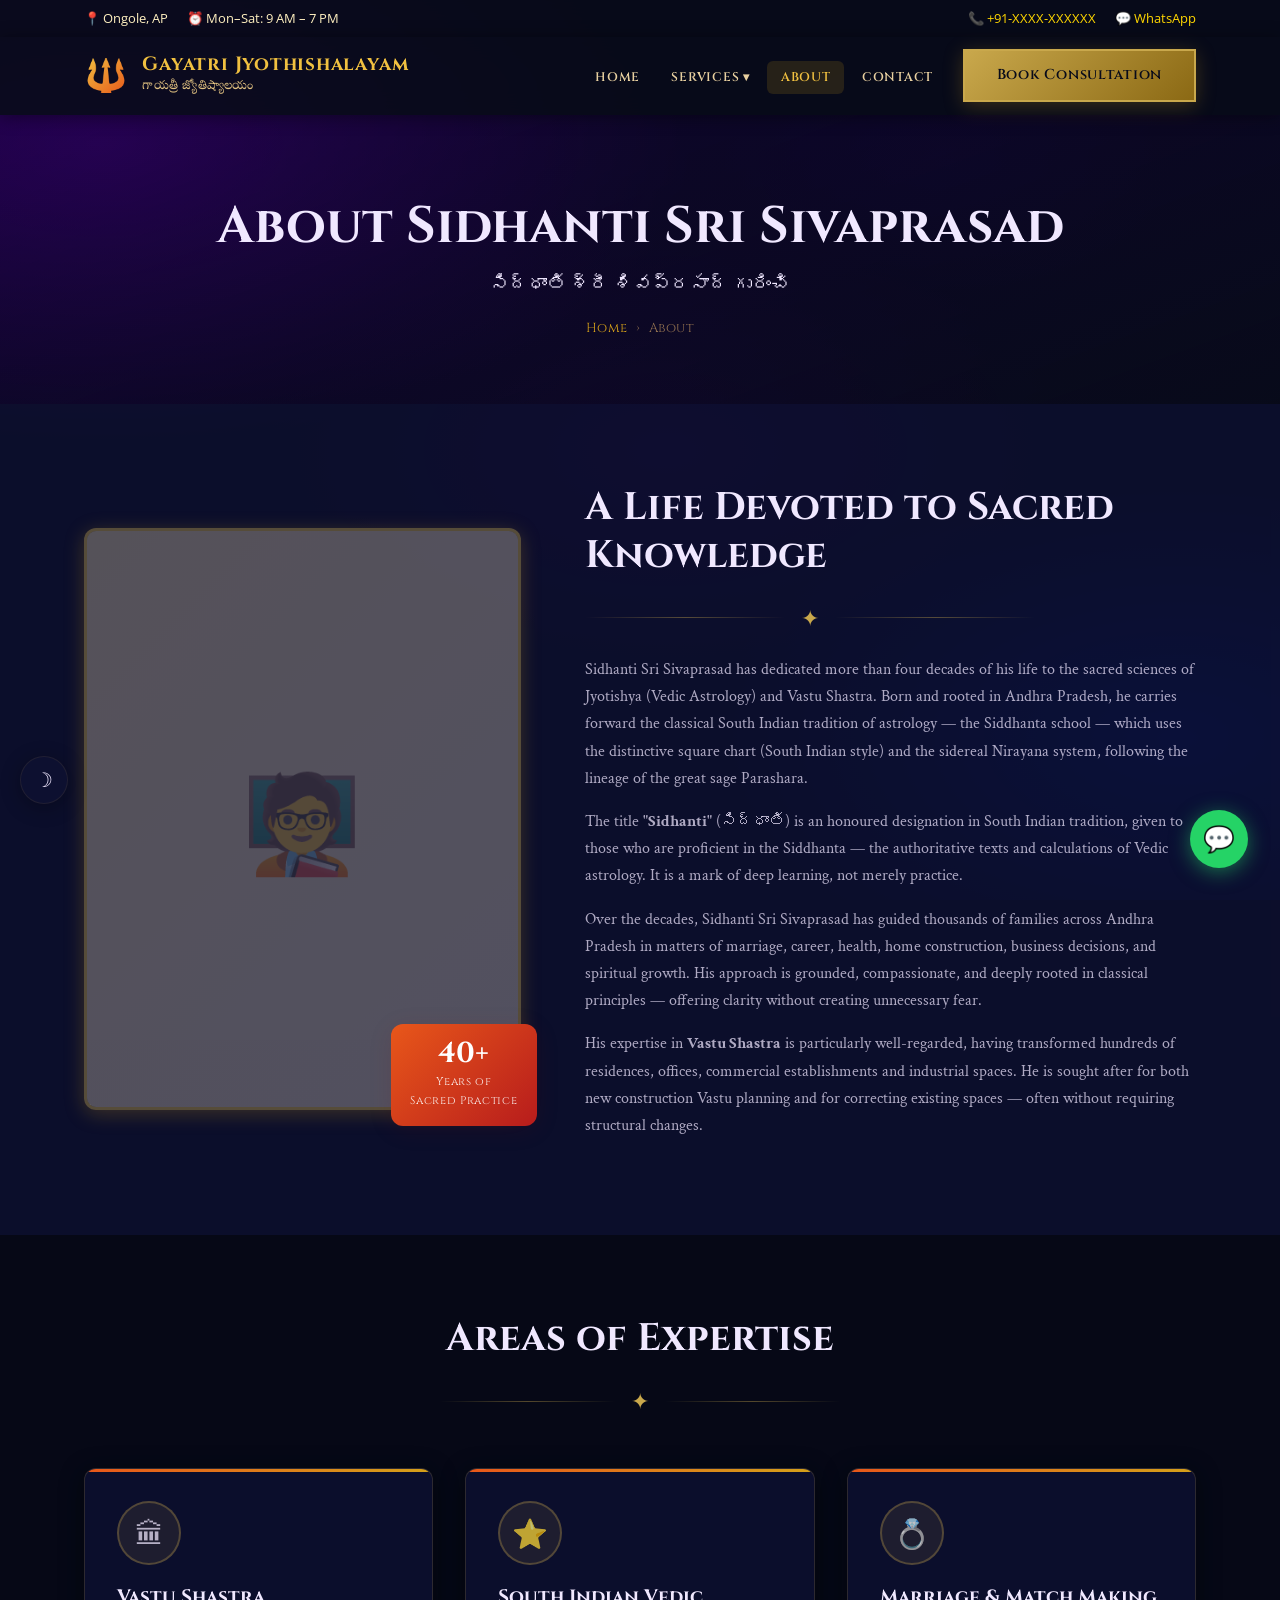
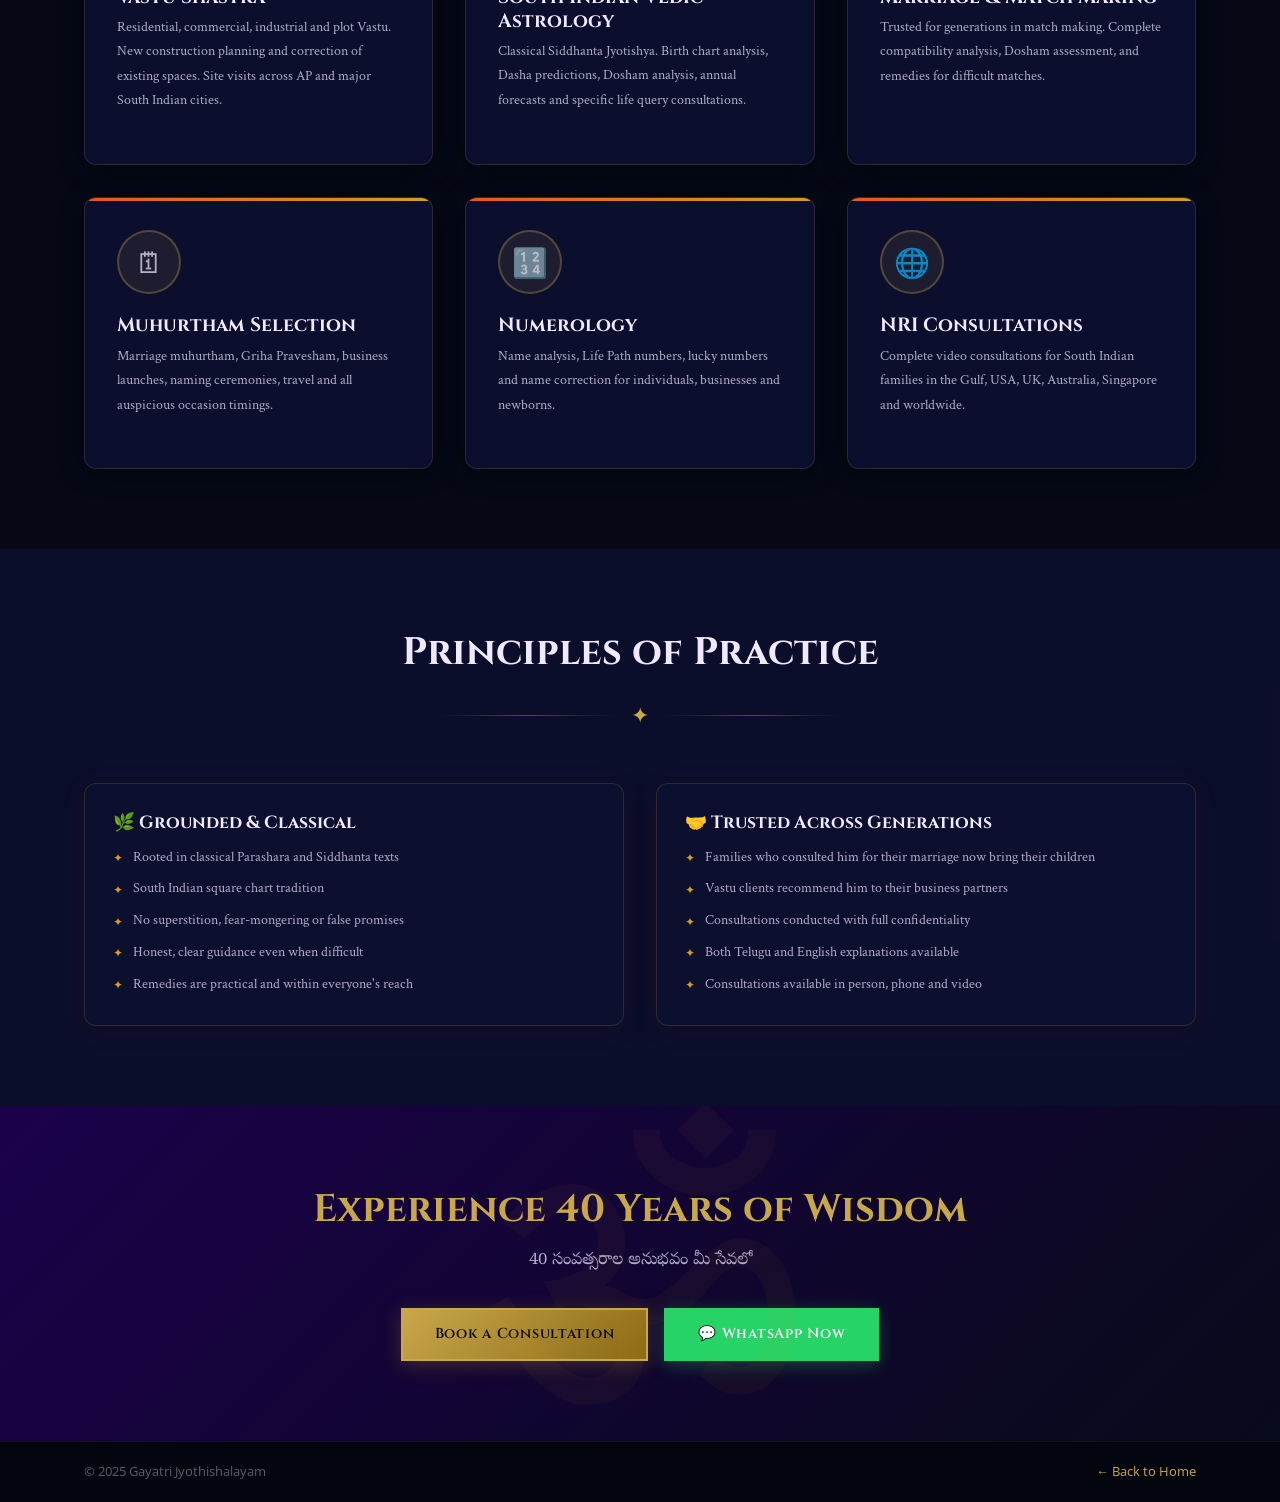
==== about.html @ 5791e116 "Initial commit — Gayatri Jyothishalayam website Full website for Sidhanti Sri Sivaprasad's astrology" ====
<!DOCTYPE html>
<html lang="en" data-theme="dark">
<head>
  <meta charset="UTF-8" />
  <meta name="viewport" content="width=device-width, initial-scale=1.0" />
  <title>About Sidhanti Sri Sivaprasad — Gayatri Jyothishalayam</title>
  <meta name="description" content="Learn about Sidhanti Sri Sivaprasad — 40+ years of expertise in South Indian Vedic Astrology, Vastu Shastra, Match Making, Muhurtham and Numerology. Gayatri Jyothishalayam, Ongole." />
  <link rel="stylesheet" href="css/style.css" />
  <link rel="stylesheet" href="css/interactive-bg.css" />
  <link rel="icon" href="data:image/svg+xml,<svg xmlns='http://www.w3.org/2000/svg' viewBox='0 0 100 100'><text y='.9em' font-size='90'>🔱</text></svg>" />
</head>
<body>

  <div class="topbar"><div class="container">
    <div class="topbar-left"><span class="topbar-item">📍 Ongole, AP</span><span class="topbar-item">⏰ Mon–Sat: 9 AM – 7 PM</span></div>
    <div class="topbar-right"><a href="tel:+91XXXXXXXXXX" class="topbar-item">📞 +91-XXXX-XXXXXX</a><a href="https://wa.me/91XXXXXXXXXX" class="topbar-item">💬 WhatsApp</a></div>
  </div></div>

  <header class="site-header"><div class="container"><nav class="navbar">
    <a href="index.html" class="logo"><span class="logo-symbol">🔱</span><span class="logo-text"><span class="logo-name">Gayatri Jyothishalayam</span><span class="logo-tagline telugu">గాయత్రీ జ్యోతిష్యాలయం</span></span></a>
    <ul class="nav-menu" id="navMenu">
      <li class="nav-item"><a href="index.html" class="nav-link">Home</a></li>
      <li class="nav-item"><a href="#" class="nav-link">Services ▾</a><div class="dropdown"><a href="astrology.html">⭐ Vedic Astrology</a><a href="vastu.html">🏛 Vastu Shastra</a><a href="matchmaking.html">💍 Match Making</a><a href="muhurtham.html">🗓 Muhurtham</a><a href="numerology.html">🔢 Numerology</a></div></li>
      <li class="nav-item"><a href="about.html" class="nav-link active">About</a></li>
      <li class="nav-item"><a href="contact.html" class="nav-link">Contact</a></li>
      <li class="nav-item nav-cta"><a href="contact.html" class="btn btn-gold">Book Consultation</a></li>
    </ul>
    <button class="hamburger" id="hamburger" aria-label="Toggle menu"><span></span><span></span><span></span></button>
  </nav></div></header>

  <section class="page-hero">
    <div class="container">
      <h1>About Sidhanti Sri Sivaprasad</h1>
      <p class="page-hero-telugu telugu">సిద్ధాంతి శ్రీ శివప్రసాద్ గురించి</p>
      <div class="breadcrumb"><a href="index.html">Home</a> <span>›</span> <span>About</span></div>
    </div>
  </section>

  <!-- Main About -->
  <section class="content-section">
    <div class="container">
      <div class="about-grid">
        <div class="about-photo-wrap fade-up">
          <div class="about-photo-frame">
            <img src="images/sivaprasad.jpg" alt="Sidhanti Sri Sivaprasad" onerror="this.style.display='none'; this.nextElementSibling.style.display='flex';" />
            <div class="about-photo-placeholder" style="display:none; width:100%; height:100%; align-items:center; justify-content:center; font-size:6rem; background:linear-gradient(135deg,#FFF0C0,#F5ECD8)">🧑‍🏫</div>
          </div>
          <div class="about-badge">
            <div class="about-badge-num">40+</div>
            <div class="about-badge-label">Years of<br/>Sacred Practice</div>
          </div>
        </div>

        <div class="about-content fade-up">
          <h2>A Life Devoted to Sacred Knowledge</h2>
          <div class="divider" style="justify-content:flex-start; margin-left:0"><span class="divider-sym">✦</span></div>

          <p class="about-desc">
            Sidhanti Sri Sivaprasad has dedicated more than four decades of his life to the sacred sciences of Jyotishya (Vedic Astrology) and Vastu Shastra. Born and rooted in Andhra Pradesh, he carries forward the classical South Indian tradition of astrology — the Siddhanta school — which uses the distinctive square chart (South Indian style) and the sidereal Nirayana system, following the lineage of the great sage Parashara.
          </p>
          <p class="about-desc">
            The title <strong>"Sidhanti"</strong> (సిద్ధాంతి) is an honoured designation in South Indian tradition, given to those who are proficient in the Siddhanta — the authoritative texts and calculations of Vedic astrology. It is a mark of deep learning, not merely practice.
          </p>
          <p class="about-desc">
            Over the decades, Sidhanti Sri Sivaprasad has guided thousands of families across Andhra Pradesh in matters of marriage, career, health, home construction, business decisions, and spiritual growth. His approach is grounded, compassionate, and deeply rooted in classical principles — offering clarity without creating unnecessary fear.
          </p>
          <p class="about-desc">
            His expertise in <strong>Vastu Shastra</strong> is particularly well-regarded, having transformed hundreds of residences, offices, commercial establishments and industrial spaces. He is sought after for both new construction Vastu planning and for correcting existing spaces — often without requiring structural changes.
          </p>
        </div>
      </div>
    </div>
  </section>

  <!-- Expertise -->
  <section class="content-section alt">
    <div class="container">
      <div class="section-head fade-up">
        <h2>Areas of Expertise</h2>
        <div class="divider"><span class="divider-sym">✦</span></div>
      </div>
      <div class="services-grid">
        <div class="service-card fade-up">
          <div class="service-icon">🏛</div>
          <h3>Vastu Shastra</h3>
          <p>Residential, commercial, industrial and plot Vastu. New construction planning and correction of existing spaces. Site visits across AP and major South Indian cities.</p>
        </div>
        <div class="service-card fade-up">
          <div class="service-icon">⭐</div>
          <h3>South Indian Vedic Astrology</h3>
          <p>Classical Siddhanta Jyotishya. Birth chart analysis, Dasha predictions, Dosham analysis, annual forecasts and specific life query consultations.</p>
        </div>
        <div class="service-card fade-up">
          <div class="service-icon">💍</div>
          <h3>Marriage & Match Making</h3>
          <p>Trusted for generations in match making. Complete compatibility analysis, Dosham assessment, and remedies for difficult matches.</p>
        </div>
        <div class="service-card fade-up">
          <div class="service-icon">🗓</div>
          <h3>Muhurtham Selection</h3>
          <p>Marriage muhurtham, Griha Pravesham, business launches, naming ceremonies, travel and all auspicious occasion timings.</p>
        </div>
        <div class="service-card fade-up">
          <div class="service-icon">🔢</div>
          <h3>Numerology</h3>
          <p>Name analysis, Life Path numbers, lucky numbers and name correction for individuals, businesses and newborns.</p>
        </div>
        <div class="service-card fade-up">
          <div class="service-icon">🌐</div>
          <h3>NRI Consultations</h3>
          <p>Complete video consultations for South Indian families in the Gulf, USA, UK, Australia, Singapore and worldwide.</p>
        </div>
      </div>
    </div>
  </section>

  <!-- Values -->
  <section class="content-section">
    <div class="container">
      <div class="section-head fade-up">
        <h2>Principles of Practice</h2>
        <div class="divider"><span class="divider-sym">✦</span></div>
      </div>
      <div class="info-grid fade-up">
        <div class="info-card">
          <h3>🌿 Grounded & Classical</h3>
          <ul>
            <li>Rooted in classical Parashara and Siddhanta texts</li>
            <li>South Indian square chart tradition</li>
            <li>No superstition, fear-mongering or false promises</li>
            <li>Honest, clear guidance even when difficult</li>
            <li>Remedies are practical and within everyone's reach</li>
          </ul>
        </div>
        <div class="info-card">
          <h3>🤝 Trusted Across Generations</h3>
          <ul>
            <li>Families who consulted him for their marriage now bring their children</li>
            <li>Vastu clients recommend him to their business partners</li>
            <li>Consultations conducted with full confidentiality</li>
            <li>Both Telugu and English explanations available</li>
            <li>Consultations available in person, phone and video</li>
          </ul>
        </div>
      </div>
    </div>
  </section>

  <section class="cta-section">
    <div class="container">
      <h2>Experience 40 Years of Wisdom</h2>
      <p class="cta-telugu telugu">40 సంవత్సరాల అనుభవం మీ సేవలో</p>
      <div class="cta-actions">
        <a href="contact.html" class="btn btn-gold">Book a Consultation</a>
        <a href="https://wa.me/91XXXXXXXXXX" class="btn btn-whatsapp">💬 WhatsApp Now</a>
      </div>
    </div>
  </section>

  <footer class="site-footer"><div class="footer-bottom"><div class="container"><span>© 2025 Gayatri Jyothishalayam</span><span><a href="index.html" style="color:var(--gold)">← Back to Home</a></span></div></div></footer>
  <a href="https://wa.me/91XXXXXXXXXX" class="whatsapp-float" target="_blank" rel="noopener" aria-label="WhatsApp">💬</a>
  <script src="js/main.js"></script>
  <script src="js/interactive.js"></script>
</body>
</html>
---- css/style.css ----
/* ============================================================
   GAYATRI JYOTHISHALAYAM — MAIN STYLESHEET
   Theme: Traditional & Spiritual (Saffron / Gold / Deep Red)
   ============================================================ */

@import url('https://fonts.googleapis.com/css2?family=Cinzel:wght@400;600;700&family=Playfair+Display:ital,wght@0,400;0,600;0,700;1,400&family=Open+Sans:wght@300;400;600&family=Noto+Serif+Telugu:wght@400;600;700&display=swap');

/* ── CSS Variables ── */
:root {
  --saffron:      #E8571A;
  --saffron-lt:   #F47B3F;
  --gold:         #D4A01A;
  --gold-lt:      #F0C040;
  --gold-pale:    #FFF0C0;
  --red-deep:     #8B0000;
  --red-mid:      #B71C1C;
  --cream:        #FFF8EE;
  --cream-dark:   #F5ECD8;
  --brown-dark:   #1C0A00;
  --brown-mid:    #4A2800;
  --brown-light:  #7A5230;
  --text-main:    #2C1200;
  --text-muted:   #6B4020;
  --border:       #D4A01A44;
  --shadow:       0 4px 24px rgba(139,0,0,0.10);
  --shadow-gold:  0 4px 20px rgba(212,160,26,0.25);
  --radius:       12px;
  --radius-sm:    6px;
  --transition:   0.3s ease;
}

/* ── Reset & Base ── */
*, *::before, *::after { box-sizing: border-box; margin: 0; padding: 0; }
html { scroll-behavior: smooth; font-size: 16px; }
body {
  font-family: 'Open Sans', sans-serif;
  background: var(--cream);
  color: var(--text-main);
  line-height: 1.7;
}
img { max-width: 100%; display: block; }
a { color: inherit; text-decoration: none; }
ul { list-style: none; }

/* ── Typography ── */
h1, h2, h3, h4 {
  font-family: 'Cinzel', serif;
  line-height: 1.25;
  color: var(--red-deep);
}
h1 { font-size: clamp(2rem, 5vw, 3.2rem); }
h2 { font-size: clamp(1.6rem, 3.5vw, 2.4rem); }
h3 { font-size: clamp(1.2rem, 2.5vw, 1.6rem); }
h4 { font-size: 1.1rem; }

.telugu {
  font-family: 'Noto Serif Telugu', serif;
  line-height: 1.8;
}
.section-subtitle {
  font-family: 'Playfair Display', serif;
  font-style: italic;
  color: var(--brown-light);
  font-size: 1.05rem;
  margin-top: 0.5rem;
}

/* ── Utility ── */
.container { max-width: 1160px; margin: 0 auto; padding: 0 1.5rem; }
.text-center { text-align: center; }
.text-gold { color: var(--gold); }
.text-saffron { color: var(--saffron); }
.text-red { color: var(--red-deep); }
.mt-1 { margin-top: 0.5rem; }
.mt-2 { margin-top: 1rem; }
.mt-3 { margin-top: 1.5rem; }
.mt-4 { margin-top: 2rem; }

/* ── Divider ── */
.divider {
  display: flex; align-items: center; justify-content: center;
  gap: 1rem; margin: 1.2rem auto;
}
.divider::before, .divider::after {
  content: ''; flex: 1; height: 1px;
  background: linear-gradient(to right, transparent, var(--gold), transparent);
  max-width: 200px;
}
.divider-sym {
  color: var(--gold); font-size: 1.4rem;
}

/* ── Section Heading ── */
.section-head { text-align: center; margin-bottom: 3rem; }
.section-head h2 { margin-bottom: 0.5rem; }
.section-head .divider { max-width: 400px; }
.section-head p { color: var(--text-muted); max-width: 640px; margin: 0.5rem auto 0; }

/* ── Buttons ── */
.btn {
  display: inline-flex; align-items: center; gap: 0.5rem;
  padding: 0.75rem 2rem; border-radius: 50px; font-weight: 600;
  font-family: 'Cinzel', serif; font-size: 0.9rem;
  letter-spacing: 0.05em; cursor: pointer; border: 2px solid transparent;
  transition: all var(--transition);
}
.btn-primary {
  background: linear-gradient(135deg, var(--saffron), var(--red-mid));
  color: #fff; border-color: var(--saffron);
  box-shadow: 0 4px 16px rgba(232,87,26,0.35);
}
.btn-primary:hover {
  background: linear-gradient(135deg, var(--red-mid), var(--saffron));
  box-shadow: 0 6px 24px rgba(232,87,26,0.5);
  transform: translateY(-2px);
}
.btn-gold {
  background: linear-gradient(135deg, var(--gold), #B8860B);
  color: var(--brown-dark); border-color: var(--gold);
  box-shadow: var(--shadow-gold);
}
.btn-gold:hover {
  filter: brightness(1.1);
  transform: translateY(-2px);
}
.btn-outline {
  background: transparent; color: var(--red-deep);
  border-color: var(--red-deep);
}
.btn-outline:hover {
  background: var(--red-deep); color: #fff;
}
.btn-whatsapp {
  background: #25D366; color: #fff; border-color: #25D366;
  box-shadow: 0 4px 16px rgba(37,211,102,0.3);
}
.btn-whatsapp:hover {
  background: #128C7E; box-shadow: 0 6px 20px rgba(37,211,102,0.4);
  transform: translateY(-2px);
}

/* ── Topbar ── */
.topbar {
  background: var(--red-deep);
  color: #FFF0C0;
  font-size: 0.82rem;
  padding: 0.45rem 0;
}
.topbar .container {
  display: flex; justify-content: space-between; align-items: center;
  flex-wrap: wrap; gap: 0.5rem;
}
.topbar a { color: #FFD700; transition: color var(--transition); }
.topbar a:hover { color: #fff; }
.topbar-left, .topbar-right { display: flex; align-items: center; gap: 1.2rem; }
.topbar-item { display: flex; align-items: center; gap: 0.4rem; }

/* ── Header / Navbar ── */
.site-header {
  background: linear-gradient(135deg, var(--brown-dark) 0%, #3A1000 100%);
  position: sticky; top: 0; z-index: 1000;
  box-shadow: 0 2px 16px rgba(0,0,0,0.4);
}
.navbar {
  display: flex; align-items: center; justify-content: space-between;
  padding: 0.8rem 0;
}
.logo {
  display: flex; align-items: center; gap: 0.9rem;
}
.logo-symbol {
  font-size: 2.2rem; line-height: 1;
  background: linear-gradient(135deg, var(--gold-lt), var(--saffron));
  -webkit-background-clip: text; -webkit-text-fill-color: transparent;
  background-clip: text;
}
.logo-text { display: flex; flex-direction: column; line-height: 1.15; }
.logo-name {
  font-family: 'Cinzel', serif; font-size: 1.2rem; font-weight: 700;
  color: var(--gold-lt); letter-spacing: 0.04em;
}
.logo-tagline {
  font-family: 'Noto Serif Telugu', serif; font-size: 0.78rem;
  color: #E0C080; letter-spacing: 0.02em;
}

.nav-menu { display: flex; align-items: center; gap: 0.25rem; }
.nav-link {
  color: #E8D0A0; font-family: 'Cinzel', serif; font-size: 0.78rem;
  font-weight: 600; letter-spacing: 0.06em; text-transform: uppercase;
  padding: 0.5rem 0.85rem; border-radius: var(--radius-sm);
  transition: all var(--transition);
  position: relative;
}
.nav-link:hover, .nav-link.active {
  color: var(--gold-lt);
  background: rgba(212,160,26,0.15);
}

/* Dropdown */
.nav-item { position: relative; }
.dropdown {
  display: none; position: absolute; top: 100%; left: 0;
  background: #2A0800; border: 1px solid var(--gold);
  border-radius: var(--radius-sm); min-width: 220px;
  box-shadow: 0 8px 32px rgba(0,0,0,0.5);
  z-index: 999;
}
.nav-item:hover .dropdown { display: block; }
.dropdown a {
  display: block; padding: 0.65rem 1.2rem;
  color: #E0C080; font-size: 0.82rem;
  font-family: 'Open Sans', sans-serif; font-weight: 600;
  transition: all var(--transition); border-bottom: 1px solid rgba(212,160,26,0.1);
}
.dropdown a:last-child { border-bottom: none; }
.dropdown a:hover { background: rgba(212,160,26,0.15); color: var(--gold-lt); padding-left: 1.6rem; }

.nav-cta { margin-left: 0.75rem; }

.hamburger {
  display: none; flex-direction: column; gap: 5px;
  background: none; border: none; cursor: pointer; padding: 0.5rem;
}
.hamburger span {
  display: block; width: 26px; height: 2px;
  background: var(--gold-lt); border-radius: 2px; transition: all var(--transition);
}

/* ── Hero ── */
.hero {
  position: relative; min-height: 92vh;
  display: flex; align-items: center;
  background: linear-gradient(160deg, var(--brown-dark) 0%, #3D1200 40%, #5A1E00 100%);
  overflow: hidden;
}
.hero-bg-pattern {
  position: absolute; inset: 0;
  background-image:
    radial-gradient(circle at 20% 50%, rgba(212,160,26,0.08) 0%, transparent 60%),
    radial-gradient(circle at 80% 20%, rgba(232,87,26,0.08) 0%, transparent 50%),
    radial-gradient(circle at 60% 80%, rgba(139,0,0,0.15) 0%, transparent 50%);
}
.hero-mandala {
  position: absolute; right: -5%; top: 50%; transform: translateY(-50%);
  width: 55vw; max-width: 700px; opacity: 0.06;
  font-size: 55vw; line-height: 1;
  color: var(--gold); pointer-events: none;
  font-family: serif; user-select: none;
}
.hero .container {
  position: relative; z-index: 2;
  display: grid; grid-template-columns: 1fr 1fr; gap: 4rem; align-items: center;
}
.hero-badge {
  display: inline-flex; align-items: center; gap: 0.5rem;
  background: rgba(212,160,26,0.15); border: 1px solid rgba(212,160,26,0.4);
  color: var(--gold-lt); padding: 0.35rem 1rem; border-radius: 50px;
  font-size: 0.8rem; font-family: 'Cinzel', serif; letter-spacing: 0.08em;
  margin-bottom: 1.2rem;
}
.hero-title {
  font-family: 'Cinzel', serif;
  font-size: clamp(2rem, 4.5vw, 3.2rem); font-weight: 700;
  color: #FFF8E0; line-height: 1.2; margin-bottom: 0.5rem;
}
.hero-title span { color: var(--gold-lt); }
.hero-subtitle-telugu {
  font-family: 'Noto Serif Telugu', serif;
  font-size: 1.15rem; color: #E8C070;
  margin-bottom: 1rem; line-height: 1.8;
}
.hero-desc {
  color: #C8A878; font-size: 1rem; max-width: 500px; margin-bottom: 2rem;
}
.hero-actions { display: flex; gap: 1rem; flex-wrap: wrap; }
.hero-stats {
  display: flex; gap: 2rem; margin-top: 2.5rem;
  border-top: 1px solid rgba(212,160,26,0.2); padding-top: 2rem;
}
.hero-stat { text-align: center; }
.hero-stat-num {
  font-family: 'Cinzel', serif; font-size: 2rem; font-weight: 700;
  color: var(--gold-lt); line-height: 1;
}
.hero-stat-label { font-size: 0.75rem; color: #A07840; text-transform: uppercase; letter-spacing: 0.08em; margin-top: 0.25rem; }

.hero-card {
  background: rgba(255,248,238,0.05);
  border: 1px solid rgba(212,160,26,0.25);
  border-radius: var(--radius);
  padding: 2rem;
  backdrop-filter: blur(10px);
}
.hero-card-title {
  font-family: 'Cinzel', serif; color: var(--gold-lt); font-size: 1rem;
  margin-bottom: 1.5rem; text-align: center;
  border-bottom: 1px solid rgba(212,160,26,0.2); padding-bottom: 0.75rem;
}
.hero-services-list { display: flex; flex-direction: column; gap: 0.8rem; }
.hero-service-item {
  display: flex; align-items: center; gap: 0.75rem;
  color: #E0C080; font-size: 0.9rem;
}
.hero-service-icon {
  width: 36px; height: 36px; border-radius: 50%;
  background: rgba(212,160,26,0.15); border: 1px solid rgba(212,160,26,0.3);
  display: flex; align-items: center; justify-content: center; font-size: 1rem;
  flex-shrink: 0;
}

/* ── Services Section ── */
.services-section {
  padding: 5rem 0;
  background: var(--cream);
}
.services-grid {
  display: grid;
  grid-template-columns: repeat(auto-fit, minmax(320px, 1fr));
  gap: 2rem;
}
.service-card {
  background: #fff;
  border: 1px solid var(--border);
  border-radius: var(--radius);
  padding: 2rem;
  box-shadow: var(--shadow);
  transition: all var(--transition);
  position: relative; overflow: hidden;
}
.service-card::before {
  content: ''; position: absolute; top: 0; left: 0; right: 0; height: 3px;
  background: linear-gradient(90deg, var(--saffron), var(--gold));
}
.service-card:hover {
  transform: translateY(-6px);
  box-shadow: 0 12px 40px rgba(139,0,0,0.15);
  border-color: var(--gold);
}
.service-icon {
  width: 64px; height: 64px; border-radius: 50%;
  background: linear-gradient(135deg, #FFF0C0, var(--cream-dark));
  border: 2px solid var(--gold);
  display: flex; align-items: center; justify-content: center;
  font-size: 1.8rem; margin-bottom: 1.2rem;
}
.service-card h3 { color: var(--red-deep); margin-bottom: 0.4rem; font-size: 1.2rem; }
.service-card .telugu { font-size: 0.95rem; color: var(--saffron); margin-bottom: 0.75rem; }
.service-card p { color: var(--text-muted); font-size: 0.9rem; margin-bottom: 1.2rem; }
.service-price {
  font-family: 'Cinzel', serif; font-size: 0.85rem;
  color: var(--brown-mid); border-top: 1px solid var(--border);
  padding-top: 0.75rem; display: flex; justify-content: space-between; align-items: center;
}
.service-price .price-tag { color: var(--saffron); font-weight: 700; font-size: 1rem; }
.service-link {
  display: inline-flex; align-items: center; gap: 0.3rem;
  color: var(--red-deep); font-weight: 600; font-size: 0.85rem;
  font-family: 'Cinzel', serif; transition: gap var(--transition);
}
.service-link:hover { gap: 0.6rem; color: var(--saffron); }

/* ── About Section ── */
.about-section {
  padding: 5rem 0;
  background: linear-gradient(135deg, var(--cream-dark), var(--cream));
}
.about-grid {
  display: grid; grid-template-columns: 1fr 1.4fr; gap: 4rem; align-items: center;
}
.about-photo-wrap {
  position: relative;
}
.about-photo-frame {
  position: relative; border-radius: var(--radius);
  border: 3px solid var(--gold);
  box-shadow: var(--shadow-gold);
  overflow: hidden;
  aspect-ratio: 3/4;
  background: linear-gradient(135deg, var(--cream-dark), #E8D0A0);
  display: flex; align-items: center; justify-content: center;
}
.about-photo-placeholder {
  font-size: 5rem; opacity: 0.3;
}
.about-photo-frame img {
  width: 100%; height: 100%; object-fit: cover;
}
.about-badge {
  position: absolute; bottom: -1rem; right: -1rem;
  background: linear-gradient(135deg, var(--saffron), var(--red-mid));
  color: #fff; border-radius: var(--radius); padding: 1rem 1.2rem;
  text-align: center; box-shadow: var(--shadow);
  font-family: 'Cinzel', serif;
}
.about-badge-num { font-size: 1.8rem; font-weight: 700; line-height: 1; }
.about-badge-label { font-size: 0.7rem; letter-spacing: 0.06em; opacity: 0.9; margin-top: 0.2rem; }

.about-content h2 { margin-bottom: 0.25rem; }
.about-content .section-subtitle { margin-bottom: 1.5rem; }
.about-desc { color: var(--text-muted); margin-bottom: 1rem; }
.about-highlights {
  display: grid; grid-template-columns: 1fr 1fr; gap: 1rem; margin: 1.5rem 0;
}
.highlight-item {
  display: flex; align-items: flex-start; gap: 0.75rem;
  background: #fff; border: 1px solid var(--border);
  border-radius: var(--radius-sm); padding: 0.85rem;
}
.highlight-icon { font-size: 1.3rem; flex-shrink: 0; }
.highlight-text h4 { font-size: 0.85rem; color: var(--red-deep); margin-bottom: 0.2rem; }
.highlight-text p { font-size: 0.8rem; color: var(--text-muted); }

/* ── Trust Stats ── */
.stats-section {
  padding: 4rem 0;
  background: linear-gradient(135deg, var(--brown-dark), #3A1200);
}
.stats-grid {
  display: grid; grid-template-columns: repeat(4, 1fr); gap: 2rem;
  text-align: center;
}
.stat-item { padding: 1.5rem; }
.stat-num {
  font-family: 'Cinzel', serif; font-size: 3rem; font-weight: 700;
  color: var(--gold-lt); line-height: 1;
}
.stat-label { color: #C8A070; font-size: 0.85rem; margin-top: 0.5rem; text-transform: uppercase; letter-spacing: 0.08em; }
.stat-divider { width: 40px; height: 2px; background: var(--gold); margin: 0.75rem auto 0; }

/* ── How It Works ── */
.howitworks-section { padding: 5rem 0; background: var(--cream); }
.steps-grid {
  display: grid; grid-template-columns: repeat(3, 1fr); gap: 2rem;
  position: relative;
}
.steps-grid::before {
  content: ''; position: absolute;
  top: 3.2rem; left: 16.67%; right: 16.67%;
  height: 2px;
  background: linear-gradient(90deg, var(--gold), var(--saffron), var(--gold));
  z-index: 0;
}
.step-card {
  text-align: center; padding: 2rem 1.5rem;
  background: #fff; border-radius: var(--radius);
  border: 1px solid var(--border);
  box-shadow: var(--shadow); position: relative; z-index: 1;
}
.step-num {
  width: 64px; height: 64px; border-radius: 50%;
  background: linear-gradient(135deg, var(--saffron), var(--red-mid));
  color: #fff; font-family: 'Cinzel', serif; font-size: 1.4rem; font-weight: 700;
  display: flex; align-items: center; justify-content: center;
  margin: 0 auto 1.2rem; box-shadow: 0 4px 16px rgba(232,87,26,0.35);
}
.step-card h3 { font-size: 1.1rem; color: var(--red-deep); margin-bottom: 0.5rem; }
.step-card p { font-size: 0.88rem; color: var(--text-muted); }

/* ── Testimonials ── */
.testimonials-section {
  padding: 5rem 0;
  background: linear-gradient(135deg, var(--cream-dark), var(--cream));
}
.testimonials-grid {
  display: grid; grid-template-columns: repeat(3, 1fr); gap: 2rem;
}
.testimonial-card {
  background: #fff; border-radius: var(--radius);
  border: 1px solid var(--border); padding: 2rem;
  box-shadow: var(--shadow); position: relative;
}
.testimonial-card::before {
  content: '"'; font-size: 5rem; line-height: 0.5;
  font-family: Georgia, serif; color: var(--gold-pale);
  position: absolute; top: 1.5rem; left: 1.5rem;
  z-index: 0;
}
.testimonial-stars { color: var(--gold); font-size: 1.1rem; margin-bottom: 1rem; }
.testimonial-text {
  color: var(--text-muted); font-style: italic;
  font-family: 'Playfair Display', serif; margin-bottom: 1.5rem;
  position: relative; z-index: 1;
}
.testimonial-author { display: flex; align-items: center; gap: 0.75rem; }
.author-avatar {
  width: 44px; height: 44px; border-radius: 50%;
  background: linear-gradient(135deg, var(--saffron), var(--red-mid));
  color: #fff; font-family: 'Cinzel', serif; font-weight: 700;
  display: flex; align-items: center; justify-content: center;
  font-size: 1.1rem; flex-shrink: 0;
}
.author-name { font-weight: 600; font-size: 0.9rem; color: var(--red-deep); }
.author-location { font-size: 0.78rem; color: var(--text-muted); }

/* ── Service Areas ── */
.areas-section { padding: 3.5rem 0; background: var(--cream); }
.areas-grid {
  display: flex; flex-wrap: wrap; gap: 1rem;
  justify-content: center; margin-top: 2rem;
}
.area-tag {
  background: #fff; border: 1px solid var(--border);
  border-radius: 50px; padding: 0.5rem 1.2rem;
  font-size: 0.85rem; font-family: 'Cinzel', serif;
  color: var(--brown-mid); display: flex; align-items: center; gap: 0.5rem;
  box-shadow: var(--shadow);
}
.area-tag.primary {
  background: linear-gradient(135deg, var(--saffron), var(--red-mid));
  color: #fff; border-color: var(--saffron);
}

/* ── CTA Banner ── */
.cta-section {
  padding: 5rem 0;
  background: linear-gradient(135deg, var(--brown-dark) 0%, #5A1E00 50%, var(--red-deep) 100%);
  text-align: center; position: relative; overflow: hidden;
}
.cta-section::before {
  content: 'ॐ'; position: absolute;
  font-size: 30vw; color: rgba(212,160,26,0.04);
  top: 50%; left: 50%; transform: translate(-50%, -50%);
  font-family: serif; pointer-events: none;
}
.cta-section h2 { color: var(--gold-lt); margin-bottom: 0.75rem; }
.cta-section p { color: #C8A878; max-width: 560px; margin: 0 auto 2rem; font-size: 1.05rem; }
.cta-telugu {
  font-family: 'Noto Serif Telugu', serif; color: #E8C070;
  font-size: 1.1rem; margin-bottom: 2rem;
}
.cta-actions { display: flex; gap: 1rem; justify-content: center; flex-wrap: wrap; }

/* ── Footer ── */
.site-footer {
  background: var(--brown-dark);
  color: #C8A070; font-size: 0.88rem;
}
.footer-top {
  padding: 4rem 0 3rem;
  display: grid; grid-template-columns: 2fr 1fr 1fr 1.4fr; gap: 3rem;
  border-bottom: 1px solid rgba(212,160,26,0.15);
}
.footer-brand { }
.footer-logo-name {
  font-family: 'Cinzel', serif; font-size: 1.3rem;
  color: var(--gold-lt); margin-bottom: 0.25rem;
}
.footer-logo-telugu {
  font-family: 'Noto Serif Telugu', serif; font-size: 0.9rem;
  color: #A08050; margin-bottom: 1rem;
}
.footer-desc { color: #907050; line-height: 1.8; margin-bottom: 1.5rem; }
.footer-social { display: flex; gap: 0.75rem; }
.social-link {
  width: 36px; height: 36px; border-radius: 50%;
  border: 1px solid rgba(212,160,26,0.3);
  display: flex; align-items: center; justify-content: center;
  color: var(--gold); font-size: 0.9rem; transition: all var(--transition);
}
.social-link:hover { background: var(--gold); color: var(--brown-dark); }

.footer-col h4 {
  font-family: 'Cinzel', serif; color: var(--gold-lt);
  font-size: 0.9rem; letter-spacing: 0.06em; text-transform: uppercase;
  margin-bottom: 1.2rem;
}
.footer-links { display: flex; flex-direction: column; gap: 0.6rem; }
.footer-links a {
  color: #907050; font-size: 0.85rem; transition: color var(--transition);
  display: flex; align-items: center; gap: 0.4rem;
}
.footer-links a:hover { color: var(--gold-lt); padding-left: 4px; }
.footer-links a::before { content: '›'; color: var(--saffron); }

.footer-contact-item {
  display: flex; align-items: flex-start; gap: 0.75rem;
  margin-bottom: 0.9rem; color: #907050; font-size: 0.85rem;
}
.footer-contact-icon { color: var(--gold); font-size: 1rem; flex-shrink: 0; margin-top: 0.1rem; }
.footer-contact-item a { color: #907050; transition: color var(--transition); }
.footer-contact-item a:hover { color: var(--gold-lt); }

.footer-bottom {
  padding: 1.2rem 0; text-align: center;
  color: #60402A; font-size: 0.8rem;
  border-top: 1px solid rgba(212,160,26,0.08);
}
.footer-bottom .container { display: flex; justify-content: space-between; align-items: center; flex-wrap: wrap; gap: 0.5rem; }

/* ── Page Hero (inner pages) ── */
.page-hero {
  padding: 5rem 0 4rem;
  background: linear-gradient(135deg, var(--brown-dark), #4A1600, var(--red-deep));
  text-align: center; position: relative; overflow: hidden;
}
.page-hero::after {
  content: ''; position: absolute; bottom: 0; left: 0; right: 0;
  height: 60px; background: var(--cream);
  clip-path: ellipse(60% 100% at 50% 100%);
}
.page-hero h1 { color: var(--gold-lt); }
.page-hero .page-hero-telugu {
  font-family: 'Noto Serif Telugu', serif;
  color: #C8A070; font-size: 1.2rem; margin-top: 0.5rem;
}
.breadcrumb {
  display: flex; align-items: center; justify-content: center;
  gap: 0.5rem; color: #907050; font-size: 0.82rem;
  font-family: 'Cinzel', serif; letter-spacing: 0.04em; margin-top: 1rem;
}
.breadcrumb a { color: var(--gold); }
.breadcrumb span { color: #907050; }

/* ── Content Sections ── */
.content-section { padding: 5rem 0; }
.content-section.alt { background: var(--cream-dark); }

.info-grid {
  display: grid; grid-template-columns: 1fr 1fr; gap: 2rem; margin-top: 2rem;
}
.info-card {
  background: #fff; border-radius: var(--radius);
  border: 1px solid var(--border); padding: 1.75rem;
  box-shadow: var(--shadow);
}
.info-card h3 { font-size: 1.1rem; margin-bottom: 0.75rem; color: var(--red-deep); }
.info-card ul { display: flex; flex-direction: column; gap: 0.5rem; }
.info-card ul li {
  display: flex; align-items: flex-start; gap: 0.6rem;
  font-size: 0.88rem; color: var(--text-muted);
}
.info-card ul li::before { content: '✦'; color: var(--gold); flex-shrink: 0; font-size: 0.75rem; margin-top: 0.2rem; }

/* Pricing table */
.pricing-grid {
  display: grid; grid-template-columns: repeat(auto-fit, minmax(260px, 1fr));
  gap: 1.5rem; margin-top: 2.5rem;
}
.price-card {
  background: #fff; border-radius: var(--radius);
  border: 2px solid var(--border); padding: 2rem;
  text-align: center; box-shadow: var(--shadow); position: relative;
  transition: all var(--transition);
}
.price-card:hover { border-color: var(--gold); transform: translateY(-4px); box-shadow: var(--shadow-gold); }
.price-card.featured {
  border-color: var(--saffron);
  background: linear-gradient(135deg, #FFF8EE, #FFF0D0);
}
.price-card.featured::before {
  content: 'Most Popular'; position: absolute; top: -1px; right: 1.5rem;
  background: linear-gradient(135deg, var(--saffron), var(--red-mid));
  color: #fff; font-size: 0.72rem; font-family: 'Cinzel', serif;
  padding: 0.3rem 0.8rem; border-radius: 0 0 var(--radius-sm) var(--radius-sm);
}
.price-icon { font-size: 2.5rem; margin-bottom: 1rem; }
.price-name { font-family: 'Cinzel', serif; font-size: 1rem; color: var(--red-deep); margin-bottom: 0.5rem; }
.price-amount {
  font-family: 'Cinzel', serif; font-size: 2rem; font-weight: 700;
  color: var(--saffron); line-height: 1; margin: 0.5rem 0;
}
.price-amount small { font-size: 0.9rem; color: var(--text-muted); }
.price-desc { font-size: 0.82rem; color: var(--text-muted); margin-bottom: 1.25rem; }
.price-features { text-align: left; margin-bottom: 1.5rem; }
.price-features li {
  display: flex; align-items: flex-start; gap: 0.5rem;
  font-size: 0.83rem; color: var(--text-muted); padding: 0.35rem 0;
  border-bottom: 1px solid rgba(212,160,26,0.1);
}
.price-features li:last-child { border-bottom: none; }
.price-features li::before { content: '✓'; color: var(--saffron); font-weight: 700; flex-shrink: 0; }

/* ── Contact Page ── */
.contact-grid {
  display: grid; grid-template-columns: 1fr 1.5fr; gap: 3rem; align-items: start;
}
.contact-info-card {
  background: #fff; border-radius: var(--radius);
  border: 1px solid var(--border); padding: 2rem;
  box-shadow: var(--shadow);
}
.contact-info-item {
  display: flex; align-items: flex-start; gap: 1rem;
  padding: 1.2rem 0; border-bottom: 1px solid var(--border);
}
.contact-info-item:last-child { border-bottom: none; }
.contact-info-icon {
  width: 44px; height: 44px; border-radius: 50%;
  background: linear-gradient(135deg, var(--gold-pale), var(--cream-dark));
  border: 1px solid var(--gold); display: flex; align-items: center;
  justify-content: center; font-size: 1.2rem; flex-shrink: 0;
}
.contact-info-text h4 { font-size: 0.85rem; color: var(--red-deep); margin-bottom: 0.25rem; }
.contact-info-text p, .contact-info-text a { font-size: 0.9rem; color: var(--text-muted); }
.contact-info-text a:hover { color: var(--saffron); }

.booking-form {
  background: #fff; border-radius: var(--radius);
  border: 1px solid var(--border); padding: 2.5rem;
  box-shadow: var(--shadow);
}
.booking-form h3 { color: var(--red-deep); margin-bottom: 0.5rem; }
.form-grid { display: grid; grid-template-columns: 1fr 1fr; gap: 1.2rem; }
.form-group { display: flex; flex-direction: column; gap: 0.4rem; }
.form-group.full { grid-column: 1 / -1; }
.form-group label {
  font-size: 0.82rem; font-weight: 600; color: var(--brown-mid);
  font-family: 'Cinzel', serif; letter-spacing: 0.04em;
}
.form-group input,
.form-group select,
.form-group textarea {
  padding: 0.75rem 1rem; border-radius: var(--radius-sm);
  border: 1.5px solid var(--border); background: var(--cream);
  font-size: 0.9rem; color: var(--text-main); font-family: 'Open Sans', sans-serif;
  transition: border-color var(--transition);
  outline: none;
}
.form-group input:focus,
.form-group select:focus,
.form-group textarea:focus {
  border-color: var(--gold); background: #fff;
  box-shadow: 0 0 0 3px rgba(212,160,26,0.1);
}
.form-group textarea { resize: vertical; min-height: 120px; }

/* ── Responsive ── */
@media (max-width: 1024px) {
  .footer-top { grid-template-columns: 1fr 1fr; }
  .stats-grid { grid-template-columns: repeat(2, 1fr); }
}

@media (max-width: 768px) {
  .hamburger { display: flex; }
  .nav-menu {
    display: none; flex-direction: column; align-items: stretch;
    position: absolute; top: 100%; left: 0; right: 0;
    background: #2A0800; padding: 1rem; gap: 0.25rem;
    border-top: 1px solid rgba(212,160,26,0.2);
    box-shadow: 0 8px 24px rgba(0,0,0,0.4);
  }
  .nav-menu.open { display: flex; }
  .nav-cta { margin-left: 0; }
  .dropdown { position: static; border: none; box-shadow: none; background: rgba(255,255,255,0.05); border-radius: 0; }
  .nav-item:hover .dropdown { display: none; }
  .nav-item.open .dropdown { display: block; }

  .hero .container { grid-template-columns: 1fr; }
  .hero-card { display: none; }
  .hero { min-height: auto; padding: 4rem 0; }

  .about-grid { grid-template-columns: 1fr; }
  .about-photo-wrap { max-width: 300px; margin: 0 auto; }

  .steps-grid { grid-template-columns: 1fr; }
  .steps-grid::before { display: none; }

  .testimonials-grid { grid-template-columns: 1fr; }
  .info-grid { grid-template-columns: 1fr; }
  .contact-grid { grid-template-columns: 1fr; }
  .form-grid { grid-template-columns: 1fr; }

  .footer-top { grid-template-columns: 1fr; gap: 2rem; }
  .footer-bottom .container { flex-direction: column; text-align: center; }

  .topbar .container { flex-direction: column; gap: 0.25rem; text-align: center; }

  .about-highlights { grid-template-columns: 1fr; }
}

@media (max-width: 480px) {
  .services-grid { grid-template-columns: 1fr; }
  .hero-stats { gap: 1rem; }
  .cta-actions { flex-direction: column; align-items: center; }
  .hero-actions { flex-direction: column; }
  .stats-grid { grid-template-columns: repeat(2, 1fr); }
}

/* ── Scroll animations ── */
.fade-up {
  opacity: 0; transform: translateY(30px);
  transition: opacity 0.6s ease, transform 0.6s ease;
}
.fade-up.visible { opacity: 1; transform: translateY(0); }

/* ── WhatsApp float button ── */
.whatsapp-float {
  position: fixed; bottom: 2rem; right: 2rem; z-index: 900;
  width: 58px; height: 58px; border-radius: 50%;
  background: #25D366; color: #fff; font-size: 1.6rem;
  display: flex; align-items: center; justify-content: center;
  box-shadow: 0 4px 20px rgba(37,211,102,0.5);
  transition: all var(--transition); cursor: pointer;
  text-decoration: none;
}
.whatsapp-float:hover {
  background: #128C7E; transform: scale(1.1);
  box-shadow: 0 6px 28px rgba(37,211,102,0.6);
}
.whatsapp-float::after {
  content: 'Chat on WhatsApp';
  position: absolute; right: 70px; top: 50%; transform: translateY(-50%);
  background: #333; color: #fff; padding: 0.4rem 0.8rem; border-radius: 6px;
  font-size: 0.78rem; white-space: nowrap; opacity: 0; pointer-events: none;
  transition: opacity 0.2s;
}
.whatsapp-float:hover::after { opacity: 1; }
---- css/interactive-bg.css ----
/* ============================================================
   Gayatri Jyothishalayam — Interactive Background System
   Shared by about.html + contact.html (index.html is self-contained)
   ============================================================ */

/* ---------- Google Fonts for inner pages ---------- */
@import url('https://fonts.googleapis.com/css2?family=Cinzel:wght@400;600;700&family=Crimson+Text:ital,wght@0,400;0,600;1,400&family=Cormorant+Garamond:ital,wght@0,300;0,500;0,700;1,300;1,500&family=Lato:wght@300;400;700&family=Noto+Serif+Telugu:wght@400;600&display=swap');

/* ---------- CSS Custom Properties ---------- */
:root {
  /* Dark mode (default) */
  --ibg:          #080B1A;
  --ibg2:         #0D1030;
  --igold:        #C9A84C;
  --igold-dim:    rgba(201,168,76,0.12);
  --itext-h:      #F0E8FF;
  --itext:        rgba(240,232,255,0.72);
  --itext-muted:  rgba(240,232,255,0.38);
  --iborder:      rgba(201,168,76,0.10);
  --ifont-h:      'Cinzel', serif;
  --ifont-b:      'Crimson Text', serif;
  --ibtn-r:       0px;
  --iaccent:      #C9A84C;
}

[data-theme="light"] {
  --ibg:          #FDF6F7;
  --ibg2:         #F5E8EC;
  --igold:        #D4A843;
  --igold-dim:    rgba(212,168,67,0.15);
  --itext-h:      #2A0A1A;
  --itext:        rgba(42,10,26,0.82);
  --itext-muted:  rgba(42,10,26,0.50);
  --iborder:      rgba(183,110,121,0.18);
  --ifont-h:      'Cormorant Garamond', serif;
  --ifont-b:      'Lato', sans-serif;
  --ibtn-r:       50px;
  --iaccent:      #B76E79;
  --irose:        #B76E79;
  --irose-deep:   #8A3A50;
  --iplum:        #3D1A4A;
}

/* ---------- Galaxy background (dark mode, inner pages) ---------- */
[data-theme="dark"] body {
  background:
    radial-gradient(ellipse 85% 62% at 8% 16%, rgba(90,0,160,0.72) 0%, transparent 54%),
    radial-gradient(ellipse 70% 55% at 92% 82%, rgba(0,28,120,0.75) 0%, transparent 52%),
    radial-gradient(ellipse 50% 40% at 52% 50%, rgba(50,0,100,0.35) 0%, transparent 62%),
    radial-gradient(ellipse 32% 26% at 74% 18%, rgba(20,0,80,0.28) 0%, transparent 55%),
    #080B1A;
  background-attachment: fixed;
}

/* ---------- Section overrides — dark mode inner pages ---------- */
[data-theme="dark"] .site-header,
[data-theme="dark"] .topbar {
  background: rgba(8,11,26,0.92) !important;
  border-bottom-color: rgba(201,168,76,0.12) !important;
  backdrop-filter: blur(12px) !important;
}

[data-theme="dark"] .page-hero {
  background: linear-gradient(160deg, rgba(20,0,60,0.6) 0%, rgba(8,11,26,0.85) 100%) !important;
  color: var(--itext-h) !important;
}

[data-theme="dark"] .page-hero h1,
[data-theme="dark"] .page-hero .breadcrumb,
[data-theme="dark"] .page-hero p {
  color: var(--itext-h) !important;
  font-family: var(--ifont-h) !important;
}

[data-theme="dark"] .content-section {
  background: rgba(13,16,48,0.80) !important;
  color: var(--itext) !important;
}

[data-theme="dark"] .content-section h2,
[data-theme="dark"] .content-section h3,
[data-theme="dark"] .content-section h4 {
  color: var(--itext-h) !important;
  font-family: var(--ifont-h) !important;
}

[data-theme="dark"] .content-section p,
[data-theme="dark"] .content-section li {
  color: var(--itext) !important;
  font-family: var(--ifont-b) !important;
}

[data-theme="dark"] .cta-section {
  background: linear-gradient(135deg, rgba(30,0,80,0.9) 0%, rgba(8,11,26,0.95) 100%) !important;
}

[data-theme="dark"] .site-footer {
  background: rgba(4,6,16,0.97) !important;
  color: var(--itext-muted) !important;
}

[data-theme="dark"] .site-footer h4,
[data-theme="dark"] .site-footer .footer-heading {
  color: var(--igold) !important;
}

[data-theme="dark"] .site-footer a {
  color: var(--itext-muted) !important;
}

[data-theme="dark"] .site-footer a:hover {
  color: var(--igold) !important;
}

[data-theme="dark"] .btn-primary {
  background: var(--igold) !important;
  color: #080B1A !important;
  border-radius: var(--ibtn-r) !important;
}

[data-theme="dark"] .btn-outline {
  border-color: var(--igold) !important;
  color: var(--igold) !important;
  border-radius: var(--ibtn-r) !important;
}

/* ---------- Gayatri Devi overlay (light mode only) ---------- */
.gayatri-bg-wrap {
  position: fixed;
  left: 50%;
  top: 50%;
  transform: translate(-50%, -50%);
  z-index: -1;
  pointer-events: none;
  width: min(80vw, 560px);
  opacity: 0.55;
  transition: opacity 0.6s ease;
}

[data-theme="dark"] .gayatri-bg-wrap {
  opacity: 0 !important;
}

/* ---------- Powder trail canvas (light mode only) ---------- */
#powder-canvas {
  position: fixed;
  inset: 0;
  z-index: 9999;
  pointer-events: none;
  opacity: 1;
  transition: opacity 0.4s;
}

[data-theme="dark"] #powder-canvas {
  opacity: 0;
}

/* ---------- Floating theme toggle (inner pages) ---------- */
.theme-toggle-float {
  position: fixed;
  bottom: 96px;
  left: 20px;
  z-index: 10000;
  width: 48px;
  height: 48px;
  border-radius: 50%;
  border: 1px solid var(--iborder);
  background: var(--ibg2);
  color: var(--itext-h);
  font-size: 20px;
  cursor: pointer;
  display: flex;
  align-items: center;
  justify-content: center;
  transition: background 0.3s, border-color 0.3s, transform 0.2s;
  box-shadow: 0 4px 20px rgba(0,0,0,0.3);
}

.theme-toggle-float:hover {
  transform: scale(1.1);
}

[data-theme="dark"] .theme-toggle-float .t-sun { display: none; }
[data-theme="dark"] .theme-toggle-float .t-moon { display: inline; }
[data-theme="light"] .theme-toggle-float .t-sun { display: inline; }
[data-theme="light"] .theme-toggle-float .t-moon { display: none; }

/* ============================================================
   Dark mode overrides — service pages
   ============================================================ */

/* ---- content-section.alt ---- */
[data-theme="dark"] .content-section.alt {
  background: rgba(6,9,22,0.88) !important;
}

/* ---- page-hero bottom wave (was cream-coloured, hide in dark) ---- */
[data-theme="dark"] .page-hero::after {
  background: transparent !important;
}

/* ---- Divider lines & symbol ---- */
[data-theme="dark"] .divider::before,
[data-theme="dark"] .divider::after {
  background: linear-gradient(to right, transparent, rgba(201,168,76,0.40), transparent) !important;
}
[data-theme="dark"] .divider-sym {
  color: var(--igold) !important;
}

/* ---- section-head description & subtitle ---- */
[data-theme="dark"] .section-head p {
  color: var(--itext) !important;
}
[data-theme="dark"] .section-subtitle {
  color: var(--itext-muted) !important;
}
[data-theme="dark"] .about-desc {
  color: var(--itext) !important;
}

/* ---- Service cards ---- */
[data-theme="dark"] .service-card {
  background: rgba(13,16,48,0.88) !important;
  border-color: rgba(201,168,76,0.18) !important;
  box-shadow: 0 4px 24px rgba(0,0,0,0.40) !important;
}
[data-theme="dark"] .service-card h3 {
  color: var(--itext-h) !important;
}
[data-theme="dark"] .service-card p,
[data-theme="dark"] .service-card .telugu {
  color: var(--itext) !important;
}
[data-theme="dark"] .service-card strong {
  color: var(--itext-h) !important;
}
[data-theme="dark"] .service-icon {
  background: rgba(201,168,76,0.10) !important;
  border-color: rgba(201,168,76,0.30) !important;
}
[data-theme="dark"] .service-price {
  color: var(--itext-muted) !important;
  border-top-color: rgba(201,168,76,0.15) !important;
}
[data-theme="dark"] .service-price .price-tag {
  color: var(--igold) !important;
}

/* ---- Info cards ---- */
[data-theme="dark"] .info-card {
  background: rgba(13,16,48,0.88) !important;
  border-color: rgba(201,168,76,0.18) !important;
}
[data-theme="dark"] .info-card h3 {
  color: var(--itext-h) !important;
}
[data-theme="dark"] .info-card li {
  color: var(--itext) !important;
}
[data-theme="dark"] .info-card strong {
  color: var(--itext-h) !important;
}

/* ---- Inline background:#fff cards (astrology, vastu info boxes) ---- */
[data-theme="dark"] [style*="background:#fff"],
[data-theme="dark"] [style*="background: #fff"] {
  background: rgba(13,16,48,0.88) !important;
  border-color: rgba(201,168,76,0.18) !important;
}
/* Inline color vars that resolve to dark-on-light tones */
[data-theme="dark"] [style*="color:var(--text-muted)"],
[data-theme="dark"] [style*="color: var(--text-muted)"] {
  color: var(--itext) !important;
}
[data-theme="dark"] [style*="color:var(--red-deep)"],
[data-theme="dark"] [style*="color: var(--red-deep)"] {
  color: var(--itext-h) !important;
}
[data-theme="dark"] [style*="color:var(--saffron)"],
[data-theme="dark"] [style*="color: var(--saffron)"] {
  color: var(--igold) !important;
}

/* ---- Buttons ---- */
[data-theme="dark"] .btn-gold {
  background: linear-gradient(135deg, var(--igold), #8B6914) !important;
  color: #080B1A !important;
  border-color: var(--igold) !important;
  border-radius: var(--ibtn-r) !important;
}
[data-theme="dark"] .btn-whatsapp {
  border-radius: var(--ibtn-r) !important;
}

/* ---- CTA section ---- */
[data-theme="dark"] .cta-section h2 {
  color: var(--igold) !important;
}
[data-theme="dark"] .cta-section p {
  color: var(--itext) !important;
}
[data-theme="dark"] .cta-telugu {
  color: var(--itext-h) !important;
}

/* ---- Footer bottom ---- */
[data-theme="dark"] .footer-bottom {
  color: var(--itext-muted) !important;
  border-top-color: rgba(201,168,76,0.08) !important;
}
[data-theme="dark"] .footer-bottom a {
  color: var(--igold) !important;
}

/* ---- Contact page ---- */
[data-theme="dark"] .contact-info-card,
[data-theme="dark"] .booking-form {
  background: rgba(13,16,48,0.88) !important;
  border-color: rgba(201,168,76,0.18) !important;
}
[data-theme="dark"] .contact-info-text h4 {
  color: var(--itext-h) !important;
}
[data-theme="dark"] .contact-info-text p,
[data-theme="dark"] .contact-info-text a {
  color: var(--itext) !important;
}
[data-theme="dark"] .contact-info-item {
  border-bottom-color: rgba(201,168,76,0.10) !important;
}
[data-theme="dark"] .contact-info-icon {
  background: rgba(201,168,76,0.10) !important;
  border-color: rgba(201,168,76,0.30) !important;
}
[data-theme="dark"] .booking-form h3 {
  color: var(--itext-h) !important;
}
[data-theme="dark"] .form-group label {
  color: var(--itext-muted) !important;
}
[data-theme="dark"] .form-group input,
[data-theme="dark"] .form-group select,
[data-theme="dark"] .form-group textarea {
  background: rgba(8,11,26,0.70) !important;
  border-color: rgba(201,168,76,0.20) !important;
  color: var(--itext) !important;
}
[data-theme="dark"] .form-group input:focus,
[data-theme="dark"] .form-group select:focus,
[data-theme="dark"] .form-group textarea:focus {
  border-color: var(--igold) !important;
  background: rgba(13,16,48,0.90) !important;
  box-shadow: 0 0 0 3px rgba(201,168,76,0.10) !important;
}
[data-theme="dark"] .form-group select option {
  background: #0D1030;
  color: rgba(240,232,255,0.72);
}

/* ---- About page — highlight items & photo frame ---- */
[data-theme="dark"] .highlight-item {
  background: rgba(13,16,48,0.88) !important;
  border-color: rgba(201,168,76,0.18) !important;
}
[data-theme="dark"] .highlight-text h4 {
  color: var(--itext-h) !important;
}
[data-theme="dark"] .highlight-text p {
  color: var(--itext) !important;
}
[data-theme="dark"] .about-photo-frame {
  border-color: rgba(201,168,76,0.40) !important;
  background: rgba(13,16,48,0.70) !important;
}
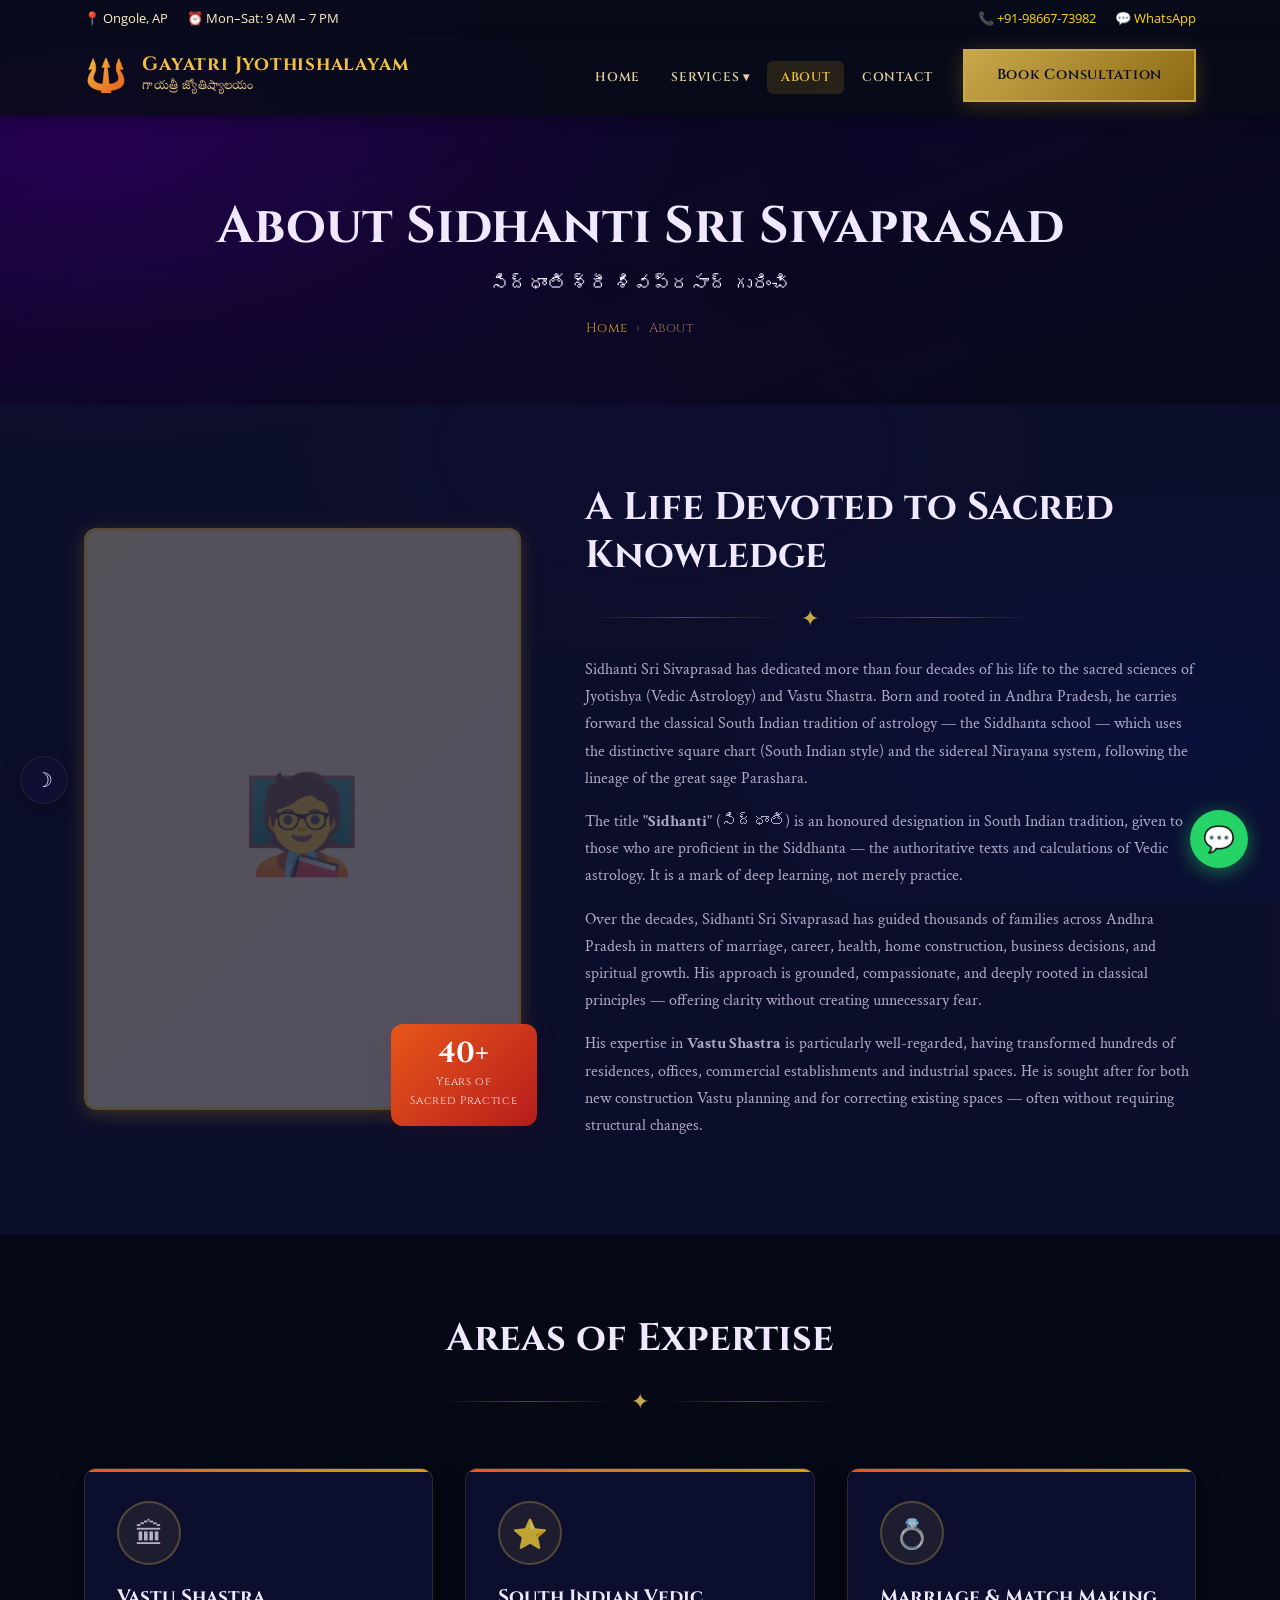
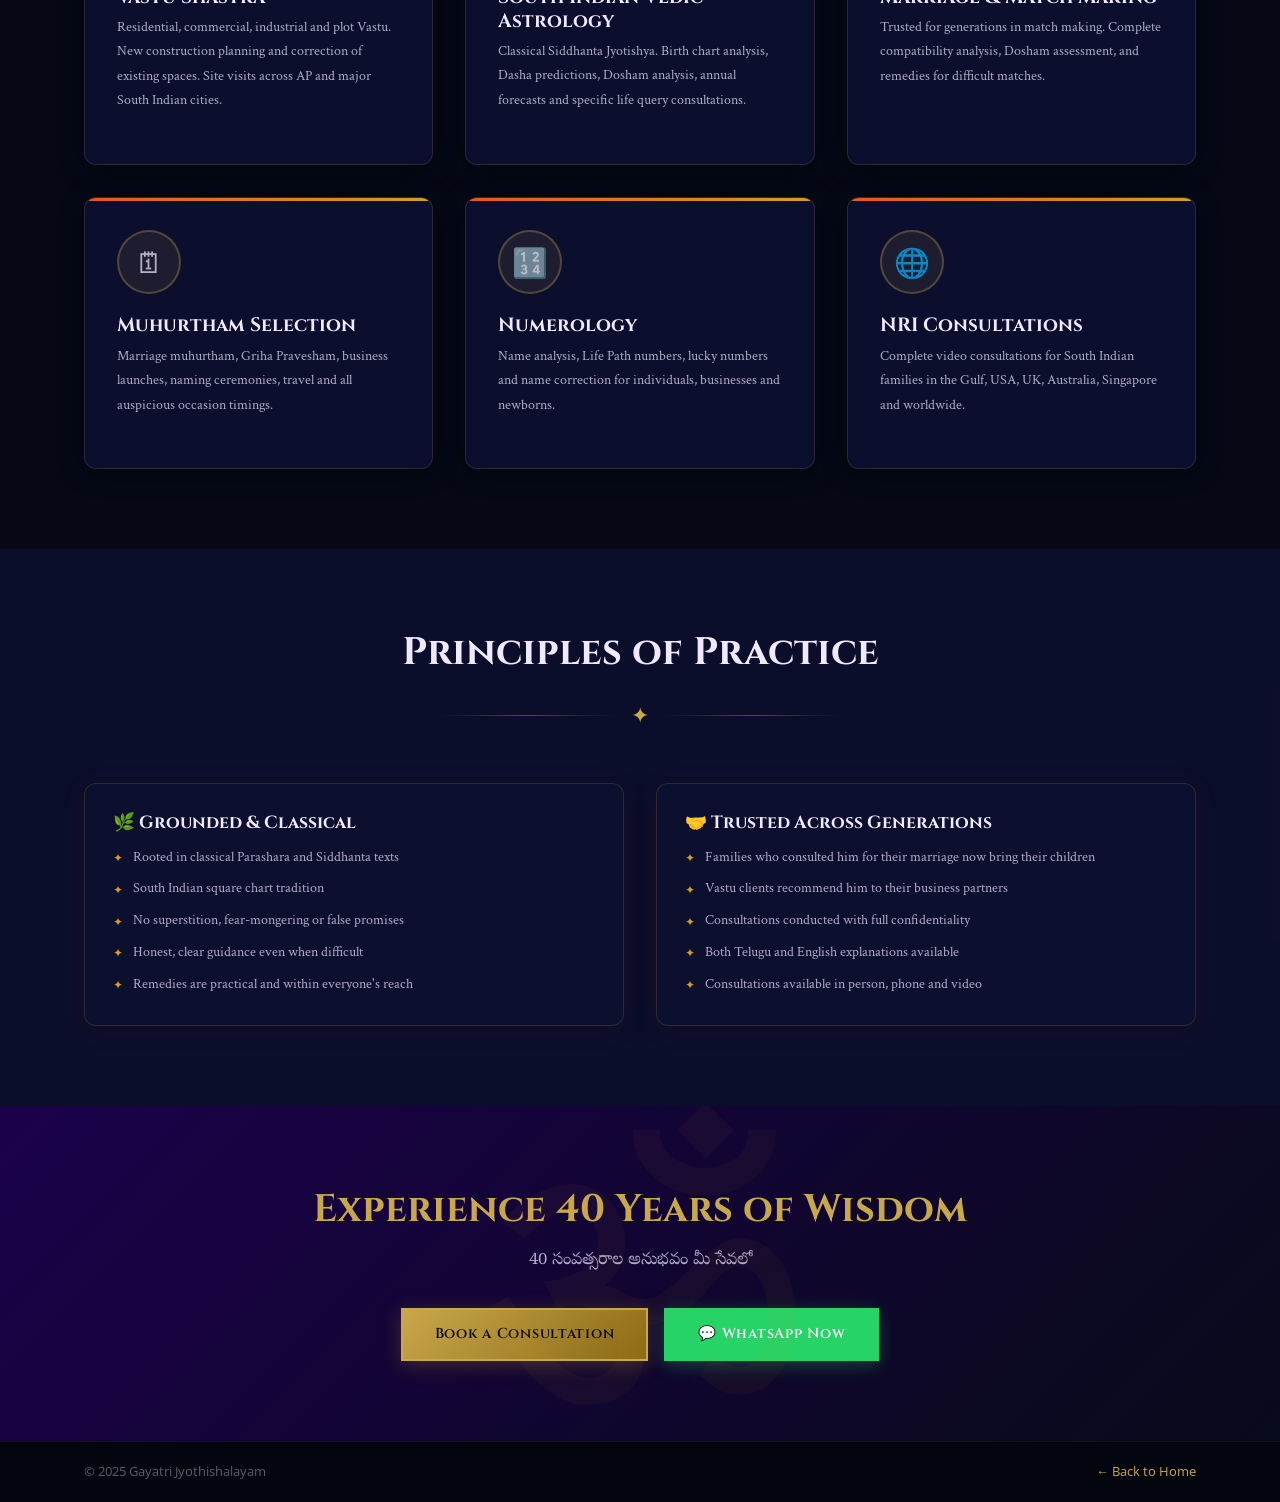
==== commit 42c720b7: "Add phone number and update WhatsApp links" ====
--- a/about.html
+++ b/about.html
@@ -13,7 +13,7 @@
 
   <div class="topbar"><div class="container">
     <div class="topbar-left"><span class="topbar-item">📍 Ongole, AP</span><span class="topbar-item">⏰ Mon–Sat: 9 AM – 7 PM</span></div>
-    <div class="topbar-right"><a href="tel:+91XXXXXXXXXX" class="topbar-item">📞 +91-XXXX-XXXXXX</a><a href="https://wa.me/91XXXXXXXXXX" class="topbar-item">💬 WhatsApp</a></div>
+    <div class="topbar-right"><a href="tel:+919866773982" class="topbar-item">📞 +91-98667-73982</a><a href="https://wa.me/919866773982" class="topbar-item">💬 WhatsApp</a></div>
   </div></div>
 
   <header class="site-header"><div class="container"><nav class="navbar">
@@ -152,13 +152,13 @@
       <p class="cta-telugu telugu">40 సంవత్సరాల అనుభవం మీ సేవలో</p>
       <div class="cta-actions">
         <a href="contact.html" class="btn btn-gold">Book a Consultation</a>
-        <a href="https://wa.me/91XXXXXXXXXX" class="btn btn-whatsapp">💬 WhatsApp Now</a>
+        <a href="https://wa.me/919866773982" class="btn btn-whatsapp">💬 WhatsApp Now</a>
       </div>
     </div>
   </section>
 
   <footer class="site-footer"><div class="footer-bottom"><div class="container"><span>© 2025 Gayatri Jyothishalayam</span><span><a href="index.html" style="color:var(--gold)">← Back to Home</a></span></div></div></footer>
-  <a href="https://wa.me/91XXXXXXXXXX" class="whatsapp-float" target="_blank" rel="noopener" aria-label="WhatsApp">💬</a>
+  <a href="https://wa.me/919866773982" class="whatsapp-float" target="_blank" rel="noopener" aria-label="WhatsApp">💬</a>
   <script src="js/main.js"></script>
   <script src="js/interactive.js"></script>
 </body>
